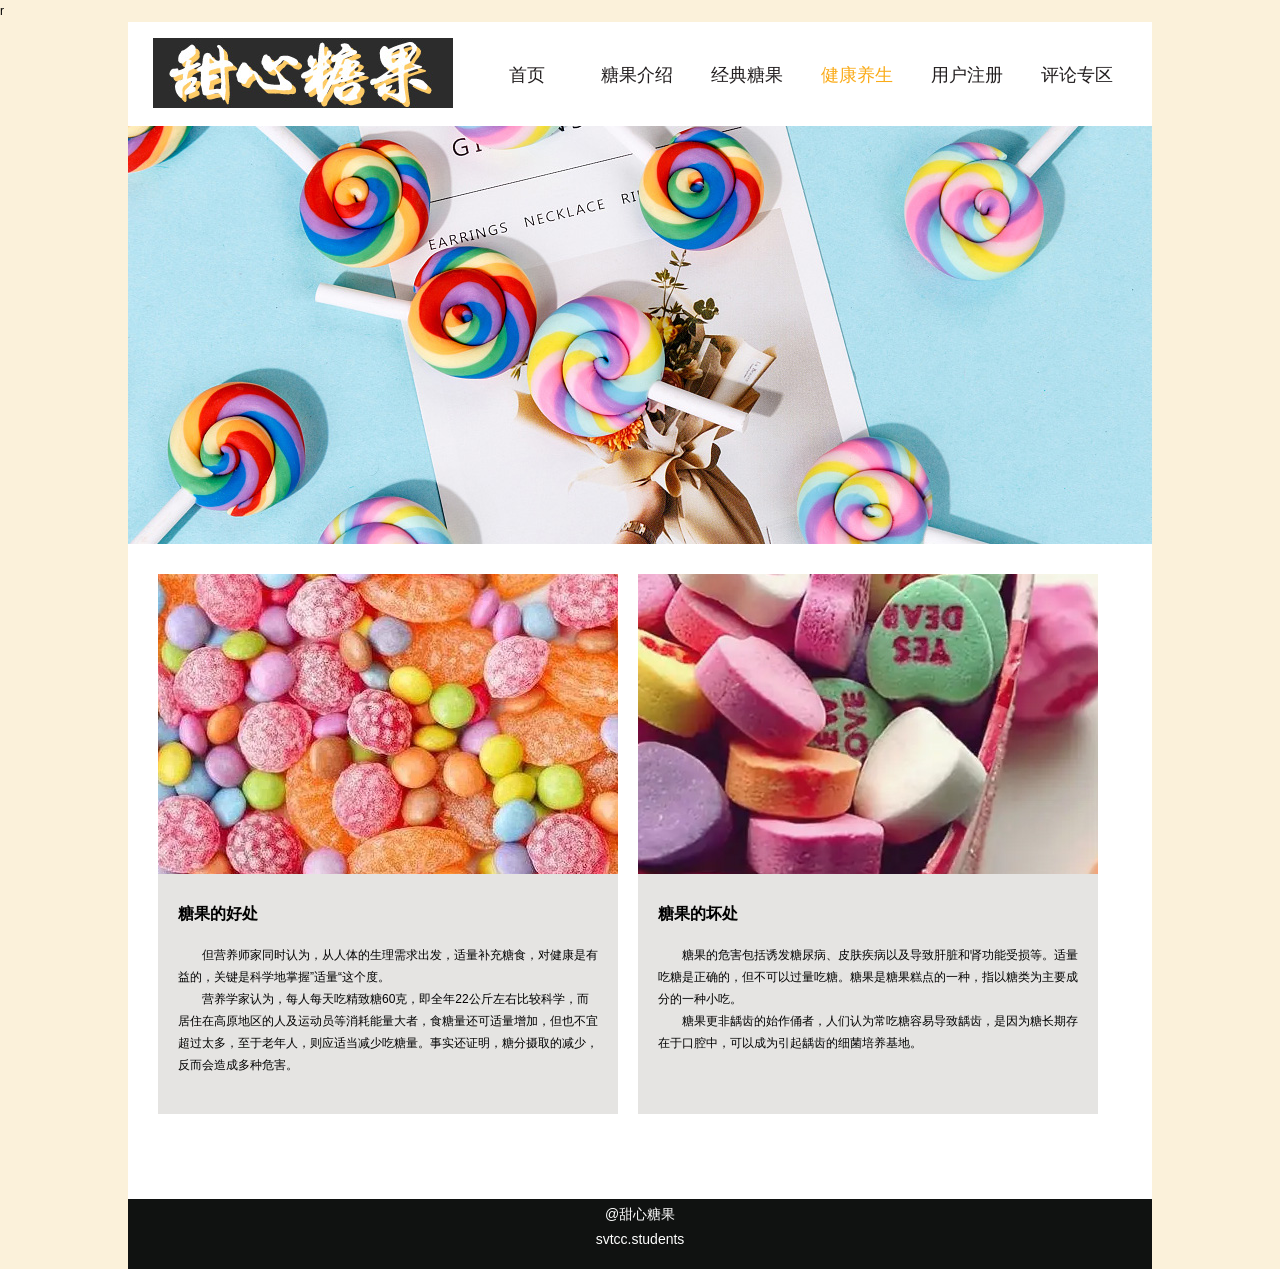
==== yangsheng.html @ 6c9379e1 "Add files via upload 上传个人网页" ====
r
<!DOCTYPE html
   PUBLIC "-//W3C//DTD XHTML 1.0 Transitional//EN" "http://www.w3.org/TR/xhtml1/DTD/xhtml1-transitional.dtd">
<html xmlns="http://www.w3.org/1999/xhtml">

<head>
   <meta http-equiv="Content-Type" content="text/html; charset=utf-8" />
   <title>健康养生</title>
   <link rel="stylesheet" href="tangguo.css" type="text/css" />
</head>

<body>
   <div class="main">
      <div class="top">
         <div class="logo">
            <a href="index.html"><img src="图片/logo.jpg"></a>
         </div>

         <div class="nav">
            <ul>
               <li><a href="index.html">首页</a></li>
               <li><a href="jieshao.html">糖果介绍</a></li>
               <li><a href="jingdian.html">经典糖果</a></li>
               <li><a class="hoo" href="yangsheng.html">健康养生</a></li>
               <li><a href="zhuce.html">用户注册</a></li>
               <li><a href="pinglun.html">评论专区</a></li>
            </ul>
         </div>
      </div>

      <div class="box">
         <img src="图片/bj/background.jpg">
      </div>

      <div class="hao">
         <ul>
            <li>
               <img src="图片/yangsheng/1.jpg">
               <div class="hao1">
                  <h1>糖果的好处</h1>
                  <p>但营养师家同时认为，从人体的生理需求出发，适量补充糖食，对健康是有益的，关键是科学地掌握”适量“这个度。</p>
                  <p>营养学家认为，每人每天吃精致糖60克，即全年22公斤左右比较科学，而居住在高原地区的人及运动员等消耗能量大者，食糖量还可适量增加，但也不宜超过太多，至于老年人，则应适当减少吃糖量。事实还证明，糖分摄取的减少，反而会造成多种危害。
                  </p>
               </div>
            </li>

            <li>
               <img src="图片/yangsheng/2.jpg" />
               <div class="hao1">
                  <h1>糖果的坏处</h1>
                  <p>糖果的危害包括诱发糖尿病、皮肤疾病以及导致肝脏和肾功能受损等。适量吃糖是正确的，但不可以过量吃糖。糖果是糖果糕点的一种，指以糖类为主要成分的一种小吃。</p>
                  <p>糖果更非龋齿的始作俑者，人们认为常吃糖容易导致龋齿，是因为糖长期存在于口腔中，可以成为引起龋齿的细菌培养基地。</p>
               </div>
            </li>
         </ul>
      </div>

      <div class="foot">
         <p>@甜心糖果</p>
         <p>svtcc.students</p>
      </div>

   </div>
</body>

</html>
---- tangguo.css ----
@charset "utf-8"; 
/*CSS Document */
* {
    margin: 0;
    padding: 0;
}
body {
    margin: 0;
    padding: 0;
}

body{ margin:0 auto; font-size:12px; font-family:"微软雅黑",arial; line-height:22px; background:#fbf1da; }

div,p, input,u1,li,p, h1, h2, h3
{height:auto; margin:0; padding:0; vertical-align:middle ;}

li{list-sty1e:none;}
a{ color:#333; text-decoration:none ;}
a:link{ color:#333;}
a:hover {color:#629705; text-decoration:none; overflow:hidden;}
img{ border:0; margin:0; padding:0;}
.main{ width:1024px; height:auto; margin:0 auto; background:#FFF;}
.top{ height:88px;  padding-top:16px;}
.logo{float:left; margin-left:25px;}
.nav{ width: 680px; height:55px; float:right ;padding-top:10px;}
.nav ul{ padding:0px}
.nav ul li{line-height:55px; float:left; text-align:center; display:inline-block; position: relative; width:110px;}
.nav ul li a{color: #221e1f; font-size:18px;}
.nav u1 li a:hover{color:#faab18;}
.hoo{color:#faab18 !important;}

.box{width:1024px;height:418px;overflow:hidden;}
.box ul{width:5120px;height:418px;animation:move 10s infinite/*无限循环*/;}
.box ul li{list-style:none;float:left;}
@keyframes move{0%{transform:translateX(0px);}20%{transform:translateX(0px);}40%{transform:translateX(-1024px);}60%{transform:translateX(-2048px);}80%{transform:translateX(-3052px);}100%{transform:translateX(-4076px);}}

.box1{height:180px; width:1000px; margin:0 auto; background :#dcdbdb; margin-top:15px; margin-bottom:15px;}
.box1 .bx{width:283px; height:140px; margin:25px; float:left; color:#060606;}
.box1 .bx h2{font-size:18px; line-height:30px; margin-bottom:20px;}
.box1 .bx ul{margin:0px;}
.box1 .bx ul li{line-height:25px; font-size:14px;}
.box2{height:500px; width:1000px; margin:0 auto; margin-bottom:15px;}
.title{width:100%;height:45px; line-height:40px; border-bottom:#333 3px solid;font-size:18px;font-weight:bold;}
.box2 u1{padding-top:10px; }
.box2 ul li{width:260px; height:346px; float:left; margin:0px 30px;list-style:none;}
.box2 ul li h2{font-size:16px; line-height:30px;}
.box2 ul li p{ line-height:25px; font-size :14px;}

.jies {width:964px; margin: 0 auto; margin-top: 0px; margin-bottom: 0px; margin-top:20px; margin-bottom:50px ;}
.jies img{float:left; margin:15px;}
.jies p{text-indent:2em; line-height:25px; font-size:14px;}

.mdi{height:570px; width:1000px; margin:0 auto; margin-bottom:50px; margin-top:20px;}
.mdi u1{margin:0px;}
.mdi ul li{width:230px; height:230px; float:left; text-align:center; margin:2px;list-style:none;}
.mdi ul li img{width:230px;}
.mdi ul li img:hover{width:235px;height:187px;}
.mdi ul li h2{text-align:center; line-height:40px; font-size:14px;}

.hao{width:1000px; height:600px; padding:20px;margin:0 auto;margin-bottom:15px;}
.hao ul{float:left;padding-top:0pх;}
.hao ul li{float:left; padding:10px;list-style:none;}
.hao .hao1{width:420px; height:200px; padding:20px; border-top:none; background:#e5e4e2;}
.hao .hao1 h1{height:40px; font-size:16px; line-height:40px; margin-bottom:10px;}
.hao .hao1 p{font-size:12px; text-indent:2em;}

.huiy{width:100%; height:650px;}
.mc{float:left; width:360px; margin-left:100px; padding-top:100px;}
.reg-other{float:left; margin-left:100px; height:500px; padding-left:60px; border-left:soild 1px #e6e6e6; padding-top:100px;}
.reg-other .phone-fast-reg{background:url(%E5%9B%BE%E7%89%87/04.jpg) no-repeat; width:300px; height:355px;}
.one{margin:20px 0}
.one label{width:100px; float:left; text-align:right; height:20px; line-height:20px;}
.one input{border:1px soild #ccc;height:20px;}
.two{padding-left:100px;}
.reda{color:#F00}
.a2{width:100px; margin-left:5px; padding:2px; background:#ccc;}
.btn{background:#ffb72f; width:none; pdding:3px; color:#fff;}
.da{width:980px; margin:0 auto; margin-top:20px; padding:20px;}
.da h2{width:980px; height:30px; border-bottom:1px soild #333 ;line-height:30px}
.pinglun{width:980px;height:700px;margin:0 atuo; }
.pinglun h2{width:980px; height:30px;line-height:30px;margin-bottom:20px;}
.pinglun .bx{width:980px;height:320px;float:left;margin-right:54px;}
.pinglun .bx .left{width:118px;height:100px;float:left;margin-right:15px;}
.pinglun .bx .left img{width:100px;height:100px;}
.pinglun .bx rig{width:830px;height:100px;float:left;}
.pinglun .bx .rig h1{width:225px;height:35px;color:#333;font-size:18px;margin-bottom:10px;line-height:5px;}
.pinglun .bx .rig p{line-height:5px;font-size:14px;}
.pinglun .bx .rig .tup{height:100px;width:830px;margin-top:20px;}
.pinglun .bx .rig .tup img{float:left;margin-right:10px;}
.foot{height:70px;background:#101211;}
.foot p{text-align:center; font-size:14px;color:#FFF; line-height:20px; padding-top:5px;}
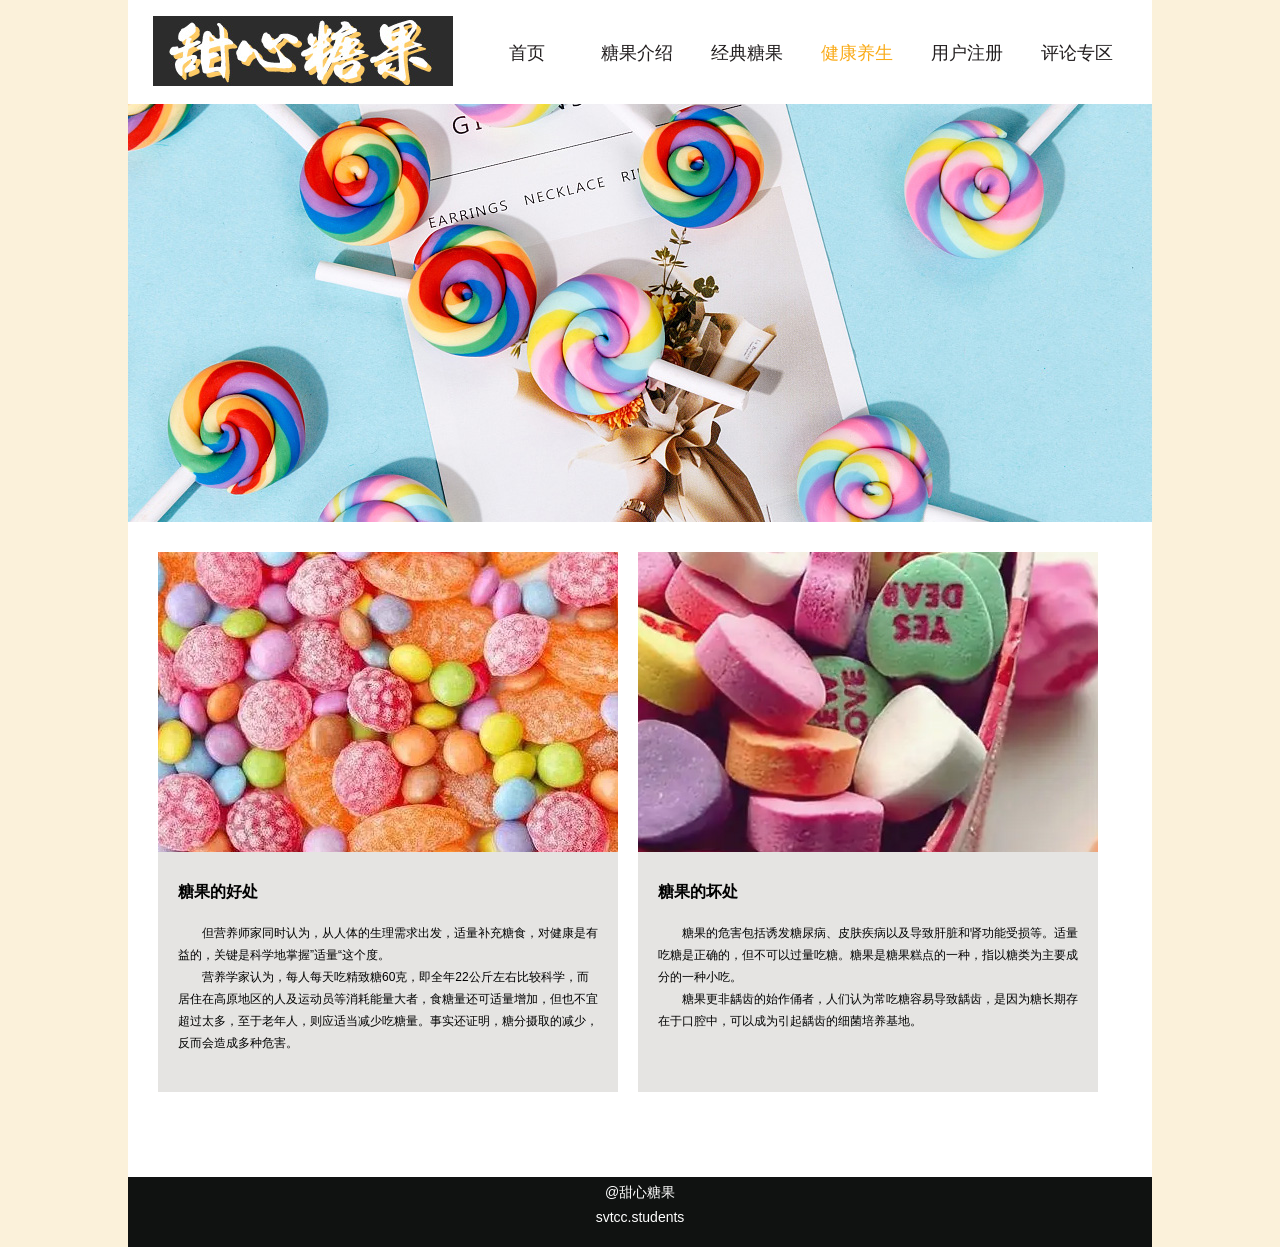
==== commit a9bb6217: "Update yangsheng.html" ====
--- a/yangsheng.html
+++ b/yangsheng.html
@@ -1,4 +1,3 @@
-r
 <!DOCTYPE html
    PUBLIC "-//W3C//DTD XHTML 1.0 Transitional//EN" "http://www.w3.org/TR/xhtml1/DTD/xhtml1-transitional.dtd">
 <html xmlns="http://www.w3.org/1999/xhtml">
@@ -63,4 +62,4 @@
    </div>
 </body>
 
-</html>+</html>
